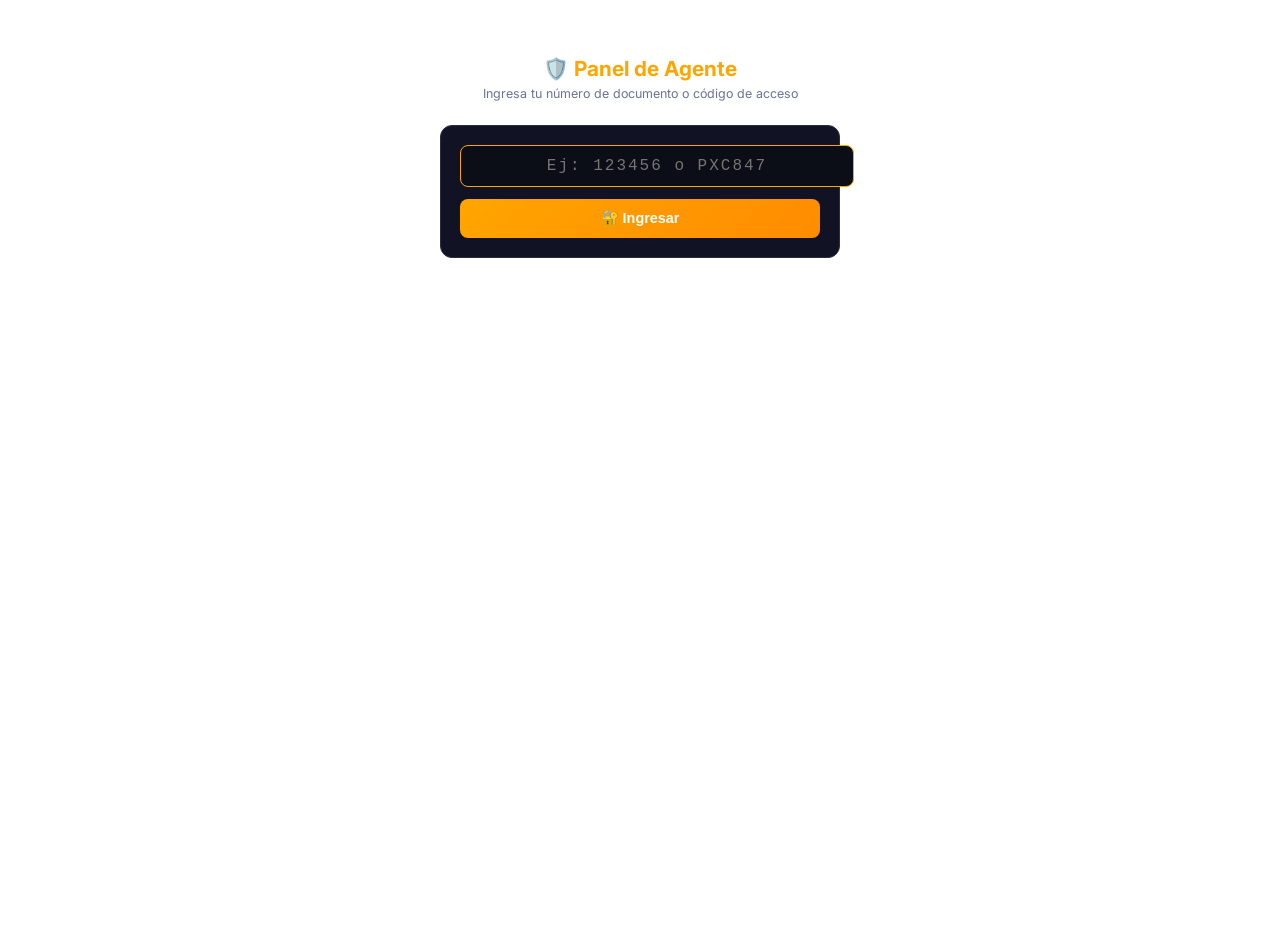
==== dashboard/agente.html @ 436cc652 "feat: 4 slots para asignar agentes + página de agente con login por doc/código" ====
<!DOCTYPE html>
<html lang="es">
<head>
<meta charset="UTF-8">
<meta name="viewport" content="width=device-width, initial-scale=1.0">
<title>🛡️ Panel de Agente — SISDEL</title>
<link rel="stylesheet" href="css/panel.css">
<style>
body { min-height:100vh; display:flex; flex-direction:column; align-items:center; padding:1rem; }
.agent-login { max-width:400px; width:100%; margin:2rem auto; }
.agent-card { background:#111325; border:1px solid #2a2d45; border-radius:12px; padding:1.2rem; margin-bottom:1rem; }
.agent-header { text-align:center; margin-bottom:1.5rem; }
.agent-header h1 { font-size:1.3rem; color:#ffa500; margin:0; }
.agent-header p { font-size:.78rem; color:#6b7294; margin:.3rem 0 0; }
.login-input { width:100%; padding:.7rem 1rem; background:#0b0d17; border:1px solid #2a2d45; border-radius:8px;
    color:#fff; font-size:1rem; font-family:monospace; text-align:center; letter-spacing:2px; }
.login-input:focus { border-color:#ffa500; outline:none; }
.login-btn { width:100%; padding:.7rem; background:linear-gradient(135deg,#ffa500,#ff8c00); color:#fff;
    font-weight:700; font-size:.9rem; border:none; border-radius:8px; cursor:pointer; margin-top:.7rem; }
.caso-card { background:#111325; border:1px solid #2a2d45; border-radius:10px; padding:.8rem; margin-bottom:.8rem; }
.caso-header { display:flex; justify-content:space-between; align-items:center; margin-bottom:.5rem; }
.caso-numero { font-family:monospace; font-weight:900; color:#4da6ff; font-size:.9rem; }
.caso-field { margin-bottom:.4rem; }
.caso-label { font-size:.62rem; color:#6b7294; text-transform:uppercase; letter-spacing:.5px; }
.caso-val { font-size:.82rem; color:#fff; font-weight:600; }
.badge-activa { background:rgba(255,59,59,.15); color:#ff3b3b; border:1px solid rgba(255,59,59,.3); padding:.15rem .4rem; border-radius:5px; font-size:.68rem; font-weight:700; }
.badge-en-camino { background:rgba(255,165,0,.15); color:#ffa500; border:1px solid rgba(255,165,0,.3); padding:.15rem .4rem; border-radius:5px; font-size:.68rem; font-weight:700; }
.badge-atendida { background:rgba(0,214,143,.15); color:#00d68f; border:1px solid rgba(0,214,143,.3); padding:.15rem .4rem; border-radius:5px; font-size:.68rem; font-weight:700; }
.refresh-btn { background:rgba(77,166,255,.12); border:1px solid rgba(77,166,255,.3); color:#4da6ff;
    padding:.3rem .7rem; border-radius:6px; font-size:.7rem; font-weight:700; cursor:pointer; }
.map-link-btn { display:inline-block; margin-top:.3rem; padding:.2rem .5rem; background:rgba(77,166,255,.12);
    border:1px solid rgba(77,166,255,.3); color:#4da6ff; border-radius:6px; font-size:.68rem; font-weight:700;
    text-decoration:none; }
.agent-info-bar { display:flex; justify-content:space-between; align-items:center; padding:.5rem .7rem;
    background:rgba(0,214,143,.06); border:1px solid rgba(0,214,143,.2); border-radius:8px; margin-bottom:.7rem; }
</style>
</head>
<body>
<div class="agent-login" id="login-view">
    <div class="agent-header">
        <h1>🛡️ Panel de Agente</h1>
        <p>Ingresa tu número de documento o código de acceso</p>
    </div>
    <div class="agent-card">
        <input type="text" id="agent-id" class="login-input" placeholder="Ej: 123456 o PXC847"
               autocomplete="off" autofocus>
        <button class="login-btn" onclick="loginAgente()">🔐 Ingresar</button>
        <div id="login-error" style="display:none; margin-top:.5rem; text-align:center; color:#ff3b3b; font-size:.78rem;"></div>
    </div>
</div>

<div id="casos-view" style="display:none; max-width:500px; width:100%;">
    <div class="agent-info-bar">
        <div>
            <div style="font-weight:700; color:#00d68f; font-size:.85rem;" id="agent-nombre"></div>
            <div style="font-size:.65rem; color:#6b7294;" id="agent-codigo"></div>
        </div>
        <div style="display:flex; gap:.4rem;">
            <button class="refresh-btn" onclick="cargarMisCasos()">🔄 Actualizar</button>
            <button class="refresh-btn" style="color:#ff3b3b; border-color:rgba(255,59,59,.3);" onclick="logout()">Salir</button>
        </div>
    </div>
    <h3 style="font-size:.85rem; color:#ffa500; margin:0 0 .5rem;">📋 Mis Casos Asignados</h3>
    <div id="casos-lista"></div>
</div>

<script>
const params = new URLSearchParams(location.search);
const instId = params.get('inst') || '';
const API = window.location.origin;
let _agentData = null;

async function loginAgente() {
    const identificador = document.getElementById('agent-id').value.trim();
    if (!identificador) return;
    const errEl = document.getElementById('login-error');
    errEl.style.display = 'none';

    try {
        const res = await fetch(`${API}/api/agentes/mis-casos/${instId}/${encodeURIComponent(identificador)}`);
        if (!res.ok) {
            errEl.textContent = 'No se encontró agente con ese documento/código';
            errEl.style.display = 'block';
            return;
        }
        _agentData = await res.json();
        document.getElementById('agent-nombre').textContent = `👮 ${_agentData.agente.nombre}`;
        document.getElementById('agent-codigo').textContent = `Código: ${_agentData.agente.codigo_agente} | Doc: ${_agentData.agente.num_identificacion}`;
        renderCasos(_agentData.casos);
        document.getElementById('login-view').style.display = 'none';
        document.getElementById('casos-view').style.display = 'block';
    } catch {
        errEl.textContent = 'Error de conexión';
        errEl.style.display = 'block';
    }
}

async function cargarMisCasos() {
    if (!_agentData) return;
    try {
        const res = await fetch(`${API}/api/agentes/mis-casos/${instId}/${encodeURIComponent(_agentData.agente.num_identificacion)}`);
        if (!res.ok) return;
        _agentData = await res.json();
        renderCasos(_agentData.casos);
    } catch {}
}

function renderCasos(casos) {
    const el = document.getElementById('casos-lista');
    if (!casos.length) {
        el.innerHTML = '<div class="caso-card" style="text-align:center; color:#6b7294;">Sin casos asignados actualmente</div>';
        return;
    }
    const tz = Intl.DateTimeFormat().resolvedOptions().timeZone;
    el.innerHTML = casos.map(c => {
        const badgeCls = c.estatus === 'ACTIVA' ? 'badge-activa' : c.estatus === 'EN_CAMINO' ? 'badge-en-camino' : 'badge-atendida';
        const fecha = new Date(c.fecha_creacion + 'Z').toLocaleString([], {
            day:'2-digit', month:'2-digit', year:'numeric', hour:'2-digit', minute:'2-digit', hour12:false, timeZone:tz
        });
        const mUrl = c.gps_latitud ? `https://maps.google.com/?q=${c.gps_latitud},${c.gps_longitud}` : null;
        return `
        <div class="caso-card" style="${c.estatus==='ACTIVA'?'border-color:rgba(255,59,59,.4);animation:pulse 2s infinite;':''}">
            <div class="caso-header">
                <span class="caso-numero">📋 ${c.numero_caso || '—'}</span>
                <span class="${badgeCls}">${c.estatus.replace('_',' ')}</span>
            </div>
            <div class="caso-field"><div class="caso-label">Vecino</div><div class="caso-val">👤 ${c.nombre_vecino}</div></div>
            <div class="caso-field"><div class="caso-label">Teléfono</div><div class="caso-val">📱 ${c.telefono_vecino}</div></div>
            <div class="caso-field"><div class="caso-label">Dirección</div><div class="caso-val">${c.direccion_vecino || c.direccion_aproximada || '—'}</div></div>
            <div class="caso-field"><div class="caso-label">Coordenadas GPS</div><div class="caso-val">📍 ${c.gps_latitud ? c.gps_latitud.toFixed(6)+', '+c.gps_longitud.toFixed(6) : 'No disponible'}</div></div>
            ${mUrl ? `<a href="${mUrl}" target="_blank" class="map-link-btn">🗺️ Abrir en Google Maps</a>` : ''}
            <div style="margin-top:.4rem; font-size:.65rem; color:#6b7294;">📅 ${fecha}</div>
        </div>`;
    }).join('');
}

function logout() {
    _agentData = null;
    document.getElementById('login-view').style.display = 'block';
    document.getElementById('casos-view').style.display = 'none';
    document.getElementById('agent-id').value = '';
}

// Auto-refresh cada 30 segundos
setInterval(() => { if (_agentData) cargarMisCasos(); }, 30000);

// Login con Enter
document.getElementById('agent-id').addEventListener('keypress', e => { if (e.key==='Enter') loginAgente(); });
</script>
</body>
</html>
---- dashboard/css/panel.css ----
/* ══════════════════════════════════════════════════
   PANEL CENTRAL — CSS (institución)
══════════════════════════════════════════════════ */
@import url('https://fonts.googleapis.com/css2?family=Inter:wght@300;400;500;600;700;800;900&family=JetBrains+Mono:wght@400;600&display=swap');

body { font-family:'Inter',sans-serif; }

.panel-layout { display:flex; flex-direction:column; height:100vh; overflow:hidden; }

/* TOPBAR */
.panel-topbar {
    display:flex; align-items:center; justify-content:space-between;
    background:#1a1d30; border-bottom:1px solid #2a2d45;
    padding:.7rem 1.5rem; gap:.75rem; flex-wrap:wrap;
    position:sticky; top:0; z-index:100;
}
.panel-brand { display:flex; align-items:center; gap:.65rem; font-weight:900; font-size:1.05rem; }
.pulse-dot { width:10px;height:10px;border-radius:50%;background:#ff3b3b; box-shadow:0 0 0 0 rgba(255,59,59,.5); animation:pulse 2s infinite; }
@keyframes pulse { 0%,100%{box-shadow:0 0 0 0 rgba(255,59,59,.5)} 50%{box-shadow:0 0 0 10px rgba(255,59,59,0)} }


.topbar-stats { display:flex; gap:.5rem; flex-wrap:wrap; }
.stat-pill { display:flex;flex-direction:column;align-items:center; padding:.3rem .8rem; border-radius:50px; font-size:.68rem; font-weight:700; min-width:52px; }
.stat-pill .sn { font-size:1.2rem;font-weight:900;line-height:1; }
.sp-red    { background:rgba(255,59,59,.15);  color:#ff3b3b; }
.sp-orange { background:rgba(255,140,0,.15);  color:#ff8c00; }
.sp-green  { background:rgba(0,214,143,.15);  color:#00d68f; }
.sp-blue   { background:rgba(77,166,255,.15); color:#4da6ff; }

.topbar-right { display:flex; align-items:center; gap:.6rem; flex-wrap:wrap; }
.clock { font-family:'JetBrains Mono',monospace; font-size:.88rem; color:#6b7294; }
.btn-sm-icon {
    background:#181b2e; border:1px solid #2a2d45; border-radius:8px;
    padding:.35rem .75rem; color:#e8eaf0; font-size:.8rem; cursor:pointer; transition:all .2s;
}
.btn-sm-icon:hover { border-color:#4da6ff; color:#4da6ff; }
.btn-sm-red { border-color:rgba(255,59,59,.3);color:#ff3b3b; }
.btn-sm-red:hover { background:rgba(255,59,59,.1);border-color:#ff3b3b; }

/* MAIN GRID */
.panel-body { display:flex; flex-direction:column; flex:1; overflow:hidden; }

/* ALERTS SECTION */
.alerts-col { display:flex; flex-direction:column; overflow:hidden; border-right:1px solid #2a2d45; }
.filter-tabs { display:flex; gap:.25rem; }
.ftab { background:transparent; border:1px solid #2a2d45; border-radius:20px; padding:.22rem .7rem; color:#6b7294; font-size:.72rem; cursor:pointer; transition:all .2s; }
.ftab.active,.ftab:hover { background:rgba(255,59,59,.15); border-color:#ff3b3b; color:#ff3b3b; }
.tbl-wrap { overflow-y:auto; flex:1; }

/* MAP */
.map-col { display:flex; flex-direction:column; overflow:hidden; }
#mapa { flex:1; width:100%; background:#111325; min-height:200px; }
.btn-center { background:#1a1d30;border:1px solid #2a2d45;border-radius:8px;padding:.3rem .7rem;color:#e8eaf0;font-size:.75rem;cursor:pointer; }

/* VECINOS STRIP */
.vecinos-strip { border-top:1px solid #2a2d45; max-height:230px; display:flex; flex-direction:column; overflow:hidden; }

/* ALERT TABLE ROW COLORS */
.row-activa td { border-left:3px solid #ff3b3b; }
.row-camino td { border-left:3px solid #ff8c00; }
.row-atendida td { border-left:3px solid #00d68f; }

.btn-ver { background:rgba(77,166,255,.12); border:1px solid rgba(77,166,255,.3); border-radius:6px; padding:.22rem .6rem; color:#4da6ff; font-size:.73rem; cursor:pointer; }
.btn-ver:hover { background:rgba(77,166,255,.25); }

/* MODAL DETALLE */
.det-grid { display:grid; grid-template-columns:1fr 1fr; gap:.65rem; margin-bottom:.75rem; }
.det-item { background:#111325; border-radius:8px; padding:.7rem; }
.det-label { font-size:.65rem; text-transform:uppercase; color:#6b7294; letter-spacing:.4px; margin-bottom:.2rem; }
.det-val { font-size:.88rem; font-weight:600; word-break:break-all; }
.det-full { grid-column:1/-1; }
.map-link { display:inline-flex;align-items:center;gap:.35rem; background:rgba(77,166,255,.12);border:1px solid rgba(77,166,255,.3);border-radius:6px;padding:.35rem .75rem;color:#4da6ff;text-decoration:none;font-size:.78rem;margin-top:.6rem; }

/* MODAL CLAVES */
.clave-gen-row { display:flex; gap:.6rem; flex-wrap:wrap; margin-bottom:1rem; }
.clave-box { background:rgba(0,214,143,.07); border:1px solid rgba(0,214,143,.3); border-radius:12px; padding:.9rem 1.1rem; text-align:center; margin-bottom:1rem; }
.clave-box p { color:#00d68f; font-size:.82rem; margin-bottom:.6rem; }
.clave-display { font-family:'JetBrains Mono',monospace; font-size:2rem; font-weight:900; letter-spacing:10px; color:#fff; background:#111325; border-radius:8px; padding:.5rem 1rem; margin-bottom:.6rem; }
.btn-copy { background:rgba(0,214,143,.15);border:1px solid rgba(0,214,143,.4);border-radius:8px;padding:.35rem .85rem;color:#00d68f;font-size:.8rem;cursor:pointer; }
.claves-list { display:flex;flex-direction:column;gap:.45rem; }
.clave-item { display:flex;align-items:center;justify-content:space-between; background:#111325;border:1px solid #2a2d45;border-radius:8px;padding:.55rem .85rem;gap:.45rem;flex-wrap:wrap; }
.clave-code { font-family:'JetBrains Mono',monospace; font-size:1rem; font-weight:700; color:#4da6ff; letter-spacing:4px; }
.clave-desc { font-size:.75rem; color:#6b7294; flex:1; }
.badge-libre { background:rgba(255,140,0,.12);color:#ff8c00;border-radius:10px;padding:.12rem .45rem;font-size:.67rem;font-weight:700; }
.badge-usada { background:rgba(0,214,143,.12);color:#00d68f;border-radius:10px;padding:.12rem .45rem;font-size:.67rem;font-weight:700; }
.btn-del { background:none;border:1px solid rgba(255,59,59,.3);border-radius:6px;padding:.18rem .45rem;color:#ff3b3b;font-size:.7rem;cursor:pointer; }
.btn-del:hover { background:rgba(255,59,59,.12); }

/* LINK VECINO */
.link-vecino-box { background:#111325;border:1px solid #2a2d45;border-radius:10px;padding:.8rem 1rem;margin-top:1rem; }
.link-vecino-box p { font-size:.75rem;color:#6b7294;margin-bottom:.4rem; }
.link-val { font-family:'JetBrains Mono',monospace;font-size:.78rem;color:#4da6ff;word-break:break-all; }

.accion-btn { flex:1;border:none;border-radius:8px;padding:.6rem .4rem;font-weight:700;font-size:.78rem;cursor:pointer;transition:opacity .2s; }
.accion-btn:hover { opacity:.8; }
.a-camino  { background:rgba(255,140,0,.2); color:#ff8c00; border:1px solid rgba(255,140,0,.4); }
.a-atender { background:rgba(0,214,143,.2); color:#00d68f; border:1px solid rgba(0,214,143,.4); }
.a-falsa   { background:rgba(107,114,148,.12); color:#6b7294; border:1px solid #2a2d45; }

@media (max-width:900px) {
    .panel-body { grid-template-columns:1fr; }
    .map-col { display:none; }
}
@media (max-width:600px) {
    .panel-topbar { flex-direction:column; align-items:flex-start; padding:.75rem 1rem; }
}
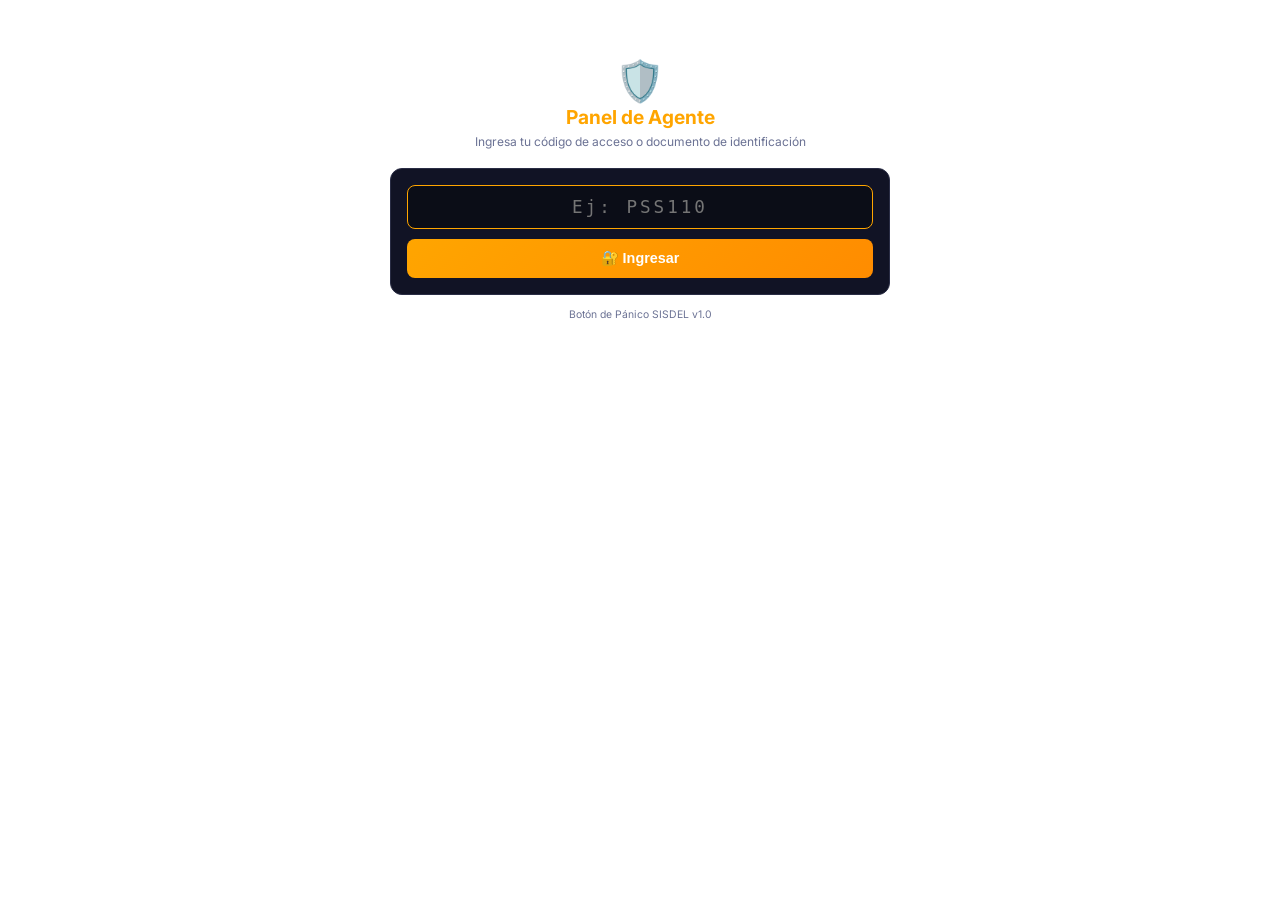
==== commit 11ebe349: "feat: página agente con alertas sonoras, vibración, botones En Camino/Atendido, auto-refresh" ====
--- a/dashboard/agente.html
+++ b/dashboard/agente.html
@@ -2,74 +2,132 @@
 <html lang="es">
 <head>
 <meta charset="UTF-8">
-<meta name="viewport" content="width=device-width, initial-scale=1.0">
+<meta name="viewport" content="width=device-width, initial-scale=1.0, maximum-scale=1.0, user-scalable=no">
 <title>🛡️ Panel de Agente — SISDEL</title>
 <link rel="stylesheet" href="css/panel.css">
 <style>
-body { min-height:100vh; display:flex; flex-direction:column; align-items:center; padding:1rem; }
-.agent-login { max-width:400px; width:100%; margin:2rem auto; }
-.agent-card { background:#111325; border:1px solid #2a2d45; border-radius:12px; padding:1.2rem; margin-bottom:1rem; }
-.agent-header { text-align:center; margin-bottom:1.5rem; }
-.agent-header h1 { font-size:1.3rem; color:#ffa500; margin:0; }
-.agent-header p { font-size:.78rem; color:#6b7294; margin:.3rem 0 0; }
+* { box-sizing:border-box; }
+body { min-height:100vh; display:flex; flex-direction:column; align-items:center; padding:.5rem; margin:0; }
+.agent-wrap { max-width:500px; width:100%; }
+.agent-card { background:#111325; border:1px solid #2a2d45; border-radius:12px; padding:1rem; margin-bottom:.8rem; }
+.agent-header { text-align:center; margin-bottom:1.2rem; }
+.agent-header h1 { font-size:1.2rem; color:#ffa500; margin:0; }
+.agent-header p { font-size:.75rem; color:#6b7294; margin:.3rem 0 0; }
 .login-input { width:100%; padding:.7rem 1rem; background:#0b0d17; border:1px solid #2a2d45; border-radius:8px;
-    color:#fff; font-size:1rem; font-family:monospace; text-align:center; letter-spacing:2px; }
+    color:#fff; font-size:1.1rem; font-family:monospace; text-align:center; letter-spacing:3px; }
 .login-input:focus { border-color:#ffa500; outline:none; }
 .login-btn { width:100%; padding:.7rem; background:linear-gradient(135deg,#ffa500,#ff8c00); color:#fff;
-    font-weight:700; font-size:.9rem; border:none; border-radius:8px; cursor:pointer; margin-top:.7rem; }
-.caso-card { background:#111325; border:1px solid #2a2d45; border-radius:10px; padding:.8rem; margin-bottom:.8rem; }
-.caso-header { display:flex; justify-content:space-between; align-items:center; margin-bottom:.5rem; }
-.caso-numero { font-family:monospace; font-weight:900; color:#4da6ff; font-size:.9rem; }
-.caso-field { margin-bottom:.4rem; }
-.caso-label { font-size:.62rem; color:#6b7294; text-transform:uppercase; letter-spacing:.5px; }
-.caso-val { font-size:.82rem; color:#fff; font-weight:600; }
-.badge-activa { background:rgba(255,59,59,.15); color:#ff3b3b; border:1px solid rgba(255,59,59,.3); padding:.15rem .4rem; border-radius:5px; font-size:.68rem; font-weight:700; }
-.badge-en-camino { background:rgba(255,165,0,.15); color:#ffa500; border:1px solid rgba(255,165,0,.3); padding:.15rem .4rem; border-radius:5px; font-size:.68rem; font-weight:700; }
-.badge-atendida { background:rgba(0,214,143,.15); color:#00d68f; border:1px solid rgba(0,214,143,.3); padding:.15rem .4rem; border-radius:5px; font-size:.68rem; font-weight:700; }
-.refresh-btn { background:rgba(77,166,255,.12); border:1px solid rgba(77,166,255,.3); color:#4da6ff;
-    padding:.3rem .7rem; border-radius:6px; font-size:.7rem; font-weight:700; cursor:pointer; }
-.map-link-btn { display:inline-block; margin-top:.3rem; padding:.2rem .5rem; background:rgba(77,166,255,.12);
-    border:1px solid rgba(77,166,255,.3); color:#4da6ff; border-radius:6px; font-size:.68rem; font-weight:700;
-    text-decoration:none; }
-.agent-info-bar { display:flex; justify-content:space-between; align-items:center; padding:.5rem .7rem;
-    background:rgba(0,214,143,.06); border:1px solid rgba(0,214,143,.2); border-radius:8px; margin-bottom:.7rem; }
+    font-weight:700; font-size:.9rem; border:none; border-radius:8px; cursor:pointer; margin-top:.6rem; }
+
+/* Top bar del agente */
+.agent-topbar { display:flex; justify-content:space-between; align-items:center; padding:.5rem .7rem;
+    background:rgba(0,214,143,.06); border:1px solid rgba(0,214,143,.2); border-radius:10px; margin-bottom:.6rem; }
+.agent-name { font-weight:700; color:#00d68f; font-size:.82rem; }
+.agent-code { font-size:.62rem; color:#6b7294; font-family:monospace; }
+.topbar-btns { display:flex; gap:.3rem; }
+.topbar-btn { background:rgba(77,166,255,.1); border:1px solid rgba(77,166,255,.25); color:#4da6ff;
+    padding:.25rem .5rem; border-radius:6px; font-size:.65rem; font-weight:700; cursor:pointer; }
+.topbar-btn.danger { color:#ff3b3b; border-color:rgba(255,59,59,.25); background:rgba(255,59,59,.08); }
+
+/* Caso cards */
+.caso-card { background:#111325; border:1px solid #2a2d45; border-radius:10px; padding:.7rem; margin-bottom:.7rem;
+    transition: border-color .3s; }
+.caso-card.activa { border-color:rgba(255,59,59,.4); }
+.caso-card.en_camino { border-color:rgba(255,165,0,.4); }
+.caso-card.atendida { border-color:rgba(0,214,143,.3); opacity:.7; }
+.caso-header { display:flex; justify-content:space-between; align-items:center; margin-bottom:.4rem; }
+.caso-numero { font-family:monospace; font-weight:900; color:#4da6ff; font-size:.85rem; }
+.caso-field { margin-bottom:.3rem; }
+.caso-label { font-size:.58rem; color:#6b7294; text-transform:uppercase; letter-spacing:.5px; }
+.caso-val { font-size:.8rem; color:#fff; font-weight:600; }
+
+/* Badges */
+.badge { padding:.15rem .45rem; border-radius:5px; font-size:.65rem; font-weight:700; }
+.badge-act { background:rgba(255,59,59,.15); color:#ff3b3b; border:1px solid rgba(255,59,59,.3); }
+.badge-cam { background:rgba(255,165,0,.15); color:#ffa500; border:1px solid rgba(255,165,0,.3); }
+.badge-ok  { background:rgba(0,214,143,.15); color:#00d68f; border:1px solid rgba(0,214,143,.3); }
+
+/* Action buttons per case */
+.caso-actions { display:flex; gap:.4rem; margin-top:.5rem; }
+.caso-btn { flex:1; padding:.4rem; border-radius:7px; font-weight:700; font-size:.72rem; cursor:pointer; border:none; }
+.caso-btn.camino { background:rgba(255,165,0,.15); color:#ffa500; border:1px solid rgba(255,165,0,.3); }
+.caso-btn.atender { background:rgba(0,214,143,.15); color:#00d68f; border:1px solid rgba(0,214,143,.3); }
+.caso-btn.maps { background:rgba(77,166,255,.12); color:#4da6ff; border:1px solid rgba(77,166,255,.3); }
+
+/* Alerta nueva */
+@keyframes pulseNew {
+    0%,100% { box-shadow: 0 0 0 0 rgba(255,59,59,0.4); }
+    50% { box-shadow: 0 0 15px 5px rgba(255,59,59,0.3); }
+}
+.caso-card.nueva { animation: pulseNew 1.5s infinite; border-color: #ff3b3b; }
+
+/* Stats bar */
+.stats-bar { display:flex; gap:.4rem; margin-bottom:.6rem; }
+.stat-chip { flex:1; text-align:center; padding:.3rem; border-radius:8px; background:#111325; border:1px solid #2a2d45; }
+.stat-num { font-weight:900; font-size:1rem; }
+.stat-lbl { font-size:.55rem; color:#6b7294; text-transform:uppercase; }
+
+/* Sin casos */
+.empty-state { text-align:center; padding:2rem 1rem; color:#6b7294; }
+.empty-state .icon { font-size:2.5rem; margin-bottom:.5rem; }
 </style>
 </head>
 <body>
-<div class="agent-login" id="login-view">
-    <div class="agent-header">
-        <h1>🛡️ Panel de Agente</h1>
-        <p>Ingresa tu número de documento o código de acceso</p>
+
+<!-- LOGIN -->
+<div class="agent-wrap" id="login-view">
+    <div class="agent-header" style="margin-top:3rem;">
+        <div style="font-size:2.5rem;">🛡️</div>
+        <h1>Panel de Agente</h1>
+        <p>Ingresa tu código de acceso o documento de identificación</p>
     </div>
     <div class="agent-card">
-        <input type="text" id="agent-id" class="login-input" placeholder="Ej: 123456 o PXC847"
+        <input type="text" id="agent-id" class="login-input" placeholder="Ej: PSS110"
                autocomplete="off" autofocus>
         <button class="login-btn" onclick="loginAgente()">🔐 Ingresar</button>
         <div id="login-error" style="display:none; margin-top:.5rem; text-align:center; color:#ff3b3b; font-size:.78rem;"></div>
     </div>
+    <p style="text-align:center; font-size:.65rem; color:#6b7294;">Botón de Pánico SISDEL v1.0</p>
 </div>
 
-<div id="casos-view" style="display:none; max-width:500px; width:100%;">
-    <div class="agent-info-bar">
+<!-- PANEL DE CASOS -->
+<div class="agent-wrap" id="casos-view" style="display:none;">
+    <div class="agent-topbar">
         <div>
-            <div style="font-weight:700; color:#00d68f; font-size:.85rem;" id="agent-nombre"></div>
-            <div style="font-size:.65rem; color:#6b7294;" id="agent-codigo"></div>
+            <div class="agent-name" id="agent-nombre">👮 Agente</div>
+            <div class="agent-code" id="agent-codigo">Código: ---</div>
         </div>
-        <div style="display:flex; gap:.4rem;">
-            <button class="refresh-btn" onclick="cargarMisCasos()">🔄 Actualizar</button>
-            <button class="refresh-btn" style="color:#ff3b3b; border-color:rgba(255,59,59,.3);" onclick="logout()">Salir</button>
+        <div class="topbar-btns">
+            <button class="topbar-btn" onclick="cargarMisCasos()">🔄</button>
+            <button class="topbar-btn danger" onclick="logout()">Salir</button>
         </div>
     </div>
-    <h3 style="font-size:.85rem; color:#ffa500; margin:0 0 .5rem;">📋 Mis Casos Asignados</h3>
+
+    <div class="stats-bar">
+        <div class="stat-chip"><div class="stat-num" style="color:#ff3b3b;" id="st-activas">0</div><div class="stat-lbl">Activas</div></div>
+        <div class="stat-chip"><div class="stat-num" style="color:#ffa500;" id="st-camino">0</div><div class="stat-lbl">En Camino</div></div>
+        <div class="stat-chip"><div class="stat-num" style="color:#00d68f;" id="st-atendidas">0</div><div class="stat-lbl">Atendidas</div></div>
+    </div>
+
     <div id="casos-lista"></div>
 </div>
+
+<!-- Audio de alerta -->
+<audio id="alert-sound" preload="auto">
+    <source src="[data-uri]" type="audio/wav">
+</audio>
 
 <script>
 const params = new URLSearchParams(location.search);
 const instId = params.get('inst') || '';
-const API = window.location.origin;
+const API = (window.location.hostname === 'localhost' || window.location.protocol === 'file:')
+    ? 'http://localhost:8000' : 'https://boton-de-panico-sisdel.onrender.com';
+
 let _agentData = null;
-
+let _prevCasosIds = new Set();
+let _isFirstLoad = true;
+
+// ── LOGIN ──
 async function loginAgente() {
     const identificador = document.getElementById('agent-id').value.trim();
     if (!identificador) return;
@@ -79,70 +137,174 @@
     try {
         const res = await fetch(`${API}/api/agentes/mis-casos/${instId}/${encodeURIComponent(identificador)}`);
         if (!res.ok) {
-            errEl.textContent = 'No se encontró agente con ese documento/código';
+            errEl.textContent = '❌ No se encontró agente con ese código o documento';
             errEl.style.display = 'block';
             return;
         }
         _agentData = await res.json();
         document.getElementById('agent-nombre').textContent = `👮 ${_agentData.agente.nombre}`;
-        document.getElementById('agent-codigo').textContent = `Código: ${_agentData.agente.codigo_agente} | Doc: ${_agentData.agente.num_identificacion}`;
+        document.getElementById('agent-codigo').textContent = `${_agentData.agente.codigo_agente} | Doc: ${_agentData.agente.num_identificacion}`;
+
+        // Guardar IDs actuales para detectar nuevos
+        _prevCasosIds = new Set(_agentData.casos.map(c => c.id_emergencia));
+        _isFirstLoad = true;
+
         renderCasos(_agentData.casos);
         document.getElementById('login-view').style.display = 'none';
         document.getElementById('casos-view').style.display = 'block';
+
+        // Pedir permiso para notificaciones
+        if ('Notification' in window && Notification.permission === 'default') {
+            Notification.requestPermission();
+        }
     } catch {
-        errEl.textContent = 'Error de conexión';
+        errEl.textContent = '⚠️ Error de conexión con el servidor';
         errEl.style.display = 'block';
     }
 }
 
+// ── CARGAR CASOS ──
 async function cargarMisCasos() {
     if (!_agentData) return;
     try {
         const res = await fetch(`${API}/api/agentes/mis-casos/${instId}/${encodeURIComponent(_agentData.agente.num_identificacion)}`);
         if (!res.ok) return;
-        _agentData = await res.json();
-        renderCasos(_agentData.casos);
+        const data = await res.json();
+        _agentData.casos = data.casos;
+
+        // Detectar casos nuevos
+        const currentIds = new Set(data.casos.map(c => c.id_emergencia));
+        const nuevos = data.casos.filter(c => !_prevCasosIds.has(c.id_emergencia) && c.estatus !== 'ATENDIDA');
+
+        if (nuevos.length > 0 && !_isFirstLoad) {
+            alertaNuevoCaso(nuevos);
+        }
+
+        _prevCasosIds = currentIds;
+        _isFirstLoad = false;
+        renderCasos(data.casos);
     } catch {}
 }
 
+// ── ALERTA NUEVO CASO ──
+function alertaNuevoCaso(nuevos) {
+    // Sonido
+    try {
+        const audio = document.getElementById('alert-sound');
+        if (audio) { audio.currentTime = 0; audio.play().catch(()=>{}); }
+    } catch {}
+
+    // Vibración
+    if (navigator.vibrate) {
+        navigator.vibrate([300, 100, 300, 100, 500]);
+    }
+
+    // Notificación del navegador
+    if ('Notification' in window && Notification.permission === 'granted') {
+        const c = nuevos[0];
+        new Notification('🚨 NUEVO CASO ASIGNADO', {
+            body: `Caso ${c.numero_caso || ''} - ${c.nombre_vecino}\n📍 ${c.direccion_vecino || 'Sin dirección'}`,
+            icon: '🚨',
+            tag: 'nuevo-caso',
+            requireInteraction: true
+        });
+    }
+
+    // Marcar visualmente como nuevos (la clase se quita después de 10s)
+    setTimeout(() => {
+        document.querySelectorAll('.caso-card.nueva').forEach(el => el.classList.remove('nueva'));
+    }, 10000);
+}
+
+// ── RENDER CASOS ──
 function renderCasos(casos) {
     const el = document.getElementById('casos-lista');
+
+    // Stats
+    const activas = casos.filter(c => c.estatus === 'ACTIVA').length;
+    const camino = casos.filter(c => c.estatus === 'EN_CAMINO').length;
+    const atendidas = casos.filter(c => c.estatus === 'ATENDIDA' || c.estatus === 'FALSA_ALARMA').length;
+    document.getElementById('st-activas').textContent = activas;
+    document.getElementById('st-camino').textContent = camino;
+    document.getElementById('st-atendidas').textContent = atendidas;
+
     if (!casos.length) {
-        el.innerHTML = '<div class="caso-card" style="text-align:center; color:#6b7294;">Sin casos asignados actualmente</div>';
+        el.innerHTML = '<div class="empty-state"><div class="icon">📋</div><p>Sin casos asignados</p><p style="font-size:.7rem;">Cuando te asignen un caso aparecerá aquí automáticamente</p></div>';
         return;
     }
+
+    // Ordenar: activas primero, luego en camino, luego atendidas
+    const orden = { 'ACTIVA':0, 'EN_CAMINO':1, 'ATENDIDA':2, 'FALSA_ALARMA':3 };
+    casos.sort((a,b) => (orden[a.estatus]||9) - (orden[b.estatus]||9));
+
     const tz = Intl.DateTimeFormat().resolvedOptions().timeZone;
+    const isNuevo = (id) => !_isFirstLoad && !_prevCasosIds.has(id);
+
     el.innerHTML = casos.map(c => {
-        const badgeCls = c.estatus === 'ACTIVA' ? 'badge-activa' : c.estatus === 'EN_CAMINO' ? 'badge-en-camino' : 'badge-atendida';
+        const badgeCls = c.estatus === 'ACTIVA' ? 'badge-act' : c.estatus === 'EN_CAMINO' ? 'badge-cam' : 'badge-ok';
+        const cardCls = c.estatus === 'ACTIVA' ? 'activa' : c.estatus === 'EN_CAMINO' ? 'en_camino' : 'atendida';
         const fecha = new Date(c.fecha_creacion + 'Z').toLocaleString([], {
             day:'2-digit', month:'2-digit', year:'numeric', hour:'2-digit', minute:'2-digit', hour12:false, timeZone:tz
         });
         const mUrl = c.gps_latitud ? `https://maps.google.com/?q=${c.gps_latitud},${c.gps_longitud}` : null;
+        const esNuevo = isNuevo(c.id_emergencia);
+        const mostrarBotones = c.estatus === 'ACTIVA' || c.estatus === 'EN_CAMINO';
+
         return `
-        <div class="caso-card" style="${c.estatus==='ACTIVA'?'border-color:rgba(255,59,59,.4);animation:pulse 2s infinite;':''}">
+        <div class="caso-card ${cardCls} ${esNuevo ? 'nueva' : ''}">
             <div class="caso-header">
                 <span class="caso-numero">📋 ${c.numero_caso || '—'}</span>
-                <span class="${badgeCls}">${c.estatus.replace('_',' ')}</span>
+                <span class="badge ${badgeCls}">${c.estatus.replace('_',' ')}</span>
             </div>
             <div class="caso-field"><div class="caso-label">Vecino</div><div class="caso-val">👤 ${c.nombre_vecino}</div></div>
-            <div class="caso-field"><div class="caso-label">Teléfono</div><div class="caso-val">📱 ${c.telefono_vecino}</div></div>
-            <div class="caso-field"><div class="caso-label">Dirección</div><div class="caso-val">${c.direccion_vecino || c.direccion_aproximada || '—'}</div></div>
-            <div class="caso-field"><div class="caso-label">Coordenadas GPS</div><div class="caso-val">📍 ${c.gps_latitud ? c.gps_latitud.toFixed(6)+', '+c.gps_longitud.toFixed(6) : 'No disponible'}</div></div>
-            ${mUrl ? `<a href="${mUrl}" target="_blank" class="map-link-btn">🗺️ Abrir en Google Maps</a>` : ''}
-            <div style="margin-top:.4rem; font-size:.65rem; color:#6b7294;">📅 ${fecha}</div>
+            <div class="caso-field"><div class="caso-label">Teléfono</div><div class="caso-val">📱 <a href="tel:${c.telefono_vecino}" style="color:#4da6ff; text-decoration:none;">${c.telefono_vecino}</a></div></div>
+            <div class="caso-field"><div class="caso-label">Dirección</div><div class="caso-val">📍 ${c.direccion_vecino || c.direccion_aproximada || '—'}</div></div>
+            ${c.gps_latitud ? `<div class="caso-field"><div class="caso-label">GPS</div><div class="caso-val" style="font-family:monospace; font-size:.72rem;">${c.gps_latitud.toFixed(6)}, ${c.gps_longitud.toFixed(6)}</div></div>` : ''}
+            <div style="font-size:.6rem; color:#6b7294; margin-top:.2rem;">📅 ${fecha}</div>
+
+            ${mostrarBotones ? `
+            <div class="caso-actions">
+                ${mUrl ? `<a href="${mUrl}" target="_blank" class="caso-btn maps" style="text-decoration:none; text-align:center;">🗺️ Mapa</a>` : ''}
+                ${c.estatus === 'ACTIVA' ? `<button class="caso-btn camino" onclick="cambiarEstatusCaso('${c.id_emergencia}','EN_CAMINO',this)">🚓 En Camino</button>` : ''}
+                <button class="caso-btn atender" onclick="cambiarEstatusCaso('${c.id_emergencia}','ATENDIDA',this)">✅ Atendido</button>
+            </div>` : ''}
         </div>`;
     }).join('');
 }
 
+// ── CAMBIAR ESTATUS DESDE AGENTE ──
+async function cambiarEstatusCaso(idEmergencia, estatus, btn) {
+    if (btn) { btn.disabled = true; btn.textContent = '⏳...'; }
+    try {
+        const res = await fetch(`${API}/api/emergencias/${idEmergencia}/estatus`, {
+            method: 'PATCH',
+            headers: { 'Content-Type': 'application/json' },
+            body: JSON.stringify({ estatus })
+        });
+        if (res.ok) {
+            await cargarMisCasos();
+        } else {
+            alert('Error al actualizar estatus');
+            if (btn) { btn.disabled = false; btn.textContent = estatus === 'ATENDIDA' ? '✅ Atendido' : '🚓 En Camino'; }
+        }
+    } catch {
+        alert('Error de conexión');
+        if (btn) { btn.disabled = false; btn.textContent = estatus === 'ATENDIDA' ? '✅ Atendido' : '🚓 En Camino'; }
+    }
+}
+
+// ── LOGOUT ──
 function logout() {
     _agentData = null;
+    _prevCasosIds = new Set();
+    _isFirstLoad = true;
     document.getElementById('login-view').style.display = 'block';
     document.getElementById('casos-view').style.display = 'none';
     document.getElementById('agent-id').value = '';
 }
 
-// Auto-refresh cada 30 segundos
-setInterval(() => { if (_agentData) cargarMisCasos(); }, 30000);
+// ── AUTO REFRESH cada 15 segundos ──
+setInterval(() => { if (_agentData) cargarMisCasos(); }, 15000);
 
 // Login con Enter
 document.getElementById('agent-id').addEventListener('keypress', e => { if (e.key==='Enter') loginAgente(); });
